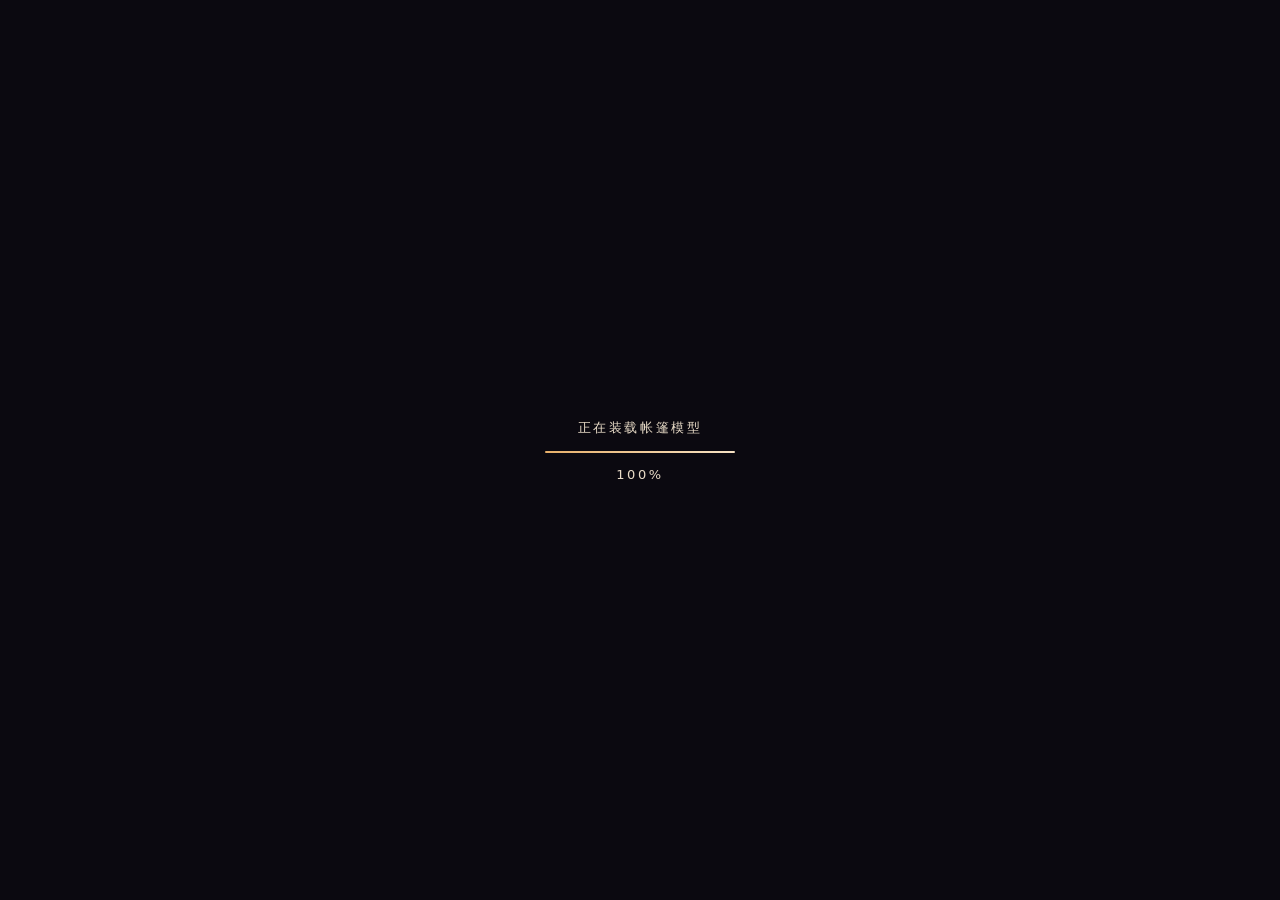
==== index.html @ 9e8d1d5c "Publish Midnight Circus v50 static website" ====
<!doctype html>
<html lang="zh-CN">
<head>
<meta charset="utf-8">
<meta name="viewport" content="width=device-width, initial-scale=1, viewport-fit=cover">
<title>午夜马戏 · 帐篷 3D</title>
<link rel="stylesheet" href="./focus.css?v=48">
<style>
  :root{ color-scheme: dark; }
  html,body{ width:100%; height:100%; height:100dvh; margin:0; background:#0b0910; overflow:hidden;
    font-family: "Microsoft YaHei", system-ui, -apple-system, sans-serif; }
  .ambient-art{ position:fixed; inset:-3%; z-index:0; pointer-events:none;
    background:url('./media/ambient_ring.webp') center / 100% 100% no-repeat;
    opacity:.92; filter:brightness(1.16) saturate(1.12);
    animation:ambient-breathe 3.8s ease-in-out infinite alternate; }
  .ambient-art::after{ content:""; position:absolute; inset:0;
    background:url('./media/ambient_ring.webp') center / 100% 100% no-repeat;
    filter:brightness(2.3) saturate(1.35);
    -webkit-mask-image:radial-gradient(ellipse 12% 16% at 17% 70%, #000, transparent),
      radial-gradient(ellipse 13% 18% at 83% 36%, #000, transparent),
      radial-gradient(ellipse 10% 14% at 78% 78%, #000, transparent);
    mask-image:radial-gradient(ellipse 12% 16% at 17% 70%, #000, transparent),
      radial-gradient(ellipse 13% 18% at 83% 36%, #000, transparent),
      radial-gradient(ellipse 10% 14% at 78% 78%, #000, transparent);
    animation:ambient-glints 3.2s ease-in-out infinite; }
  @keyframes ambient-breathe{ from{transform:scale(1) rotate(-.5deg);opacity:.62;filter:brightness(.82) saturate(1.04)}
    to{transform:scale(1.045) rotate(.5deg);opacity:1;filter:brightness(1.55) saturate(1.25)} }
  @keyframes ambient-glints{ 0%,100%{opacity:.04} 18%{opacity:.90} 38%{opacity:.10} 67%{opacity:1} 85%{opacity:.08} }
  #stage{ position:fixed; inset:0; z-index:1; overflow:hidden; }
  #stage canvas{ display:block; width:100% !important; height:100% !important; touch-action:none; }
  .vignette{ position:fixed; inset:0; pointer-events:none; z-index:2;
    background: radial-gradient(ellipse at 50% 42%, rgba(255,196,128,.10), transparent 45%),
                radial-gradient(ellipse at 50% 50%, transparent 55%, rgba(0,0,0,.72) 100%); }
  .topbar{ position:fixed; top:0; left:0; right:0; z-index:5; display:flex; justify-content:space-between;
    padding:18px 22px; pointer-events:none; color:#f4e7d4; font-size:13px; letter-spacing:.14em; }
  .topbar .name{ opacity:.85; }
  .topbar .hint{ opacity:.5; }
  .loading{ position:fixed; inset:0; z-index:10; display:flex; flex-direction:column; align-items:center;
    justify-content:center; gap:14px; background:#0b0910; color:#e9dcc8;
    transition:opacity .5s ease; font-size:13px; letter-spacing:.2em; }
  .loading.done{ opacity:0; pointer-events:none; }
  .bar{ width:190px; height:2px; background:#2a2230; overflow:hidden; border-radius:2px; }
  .bar i{ display:block; height:100%; width:0%; background:linear-gradient(90deg,#e8b06a,#f6e2c4);
    transition:width .2s ease; }
  .err{ position:fixed; inset:0; z-index:11; display:none; align-items:center; justify-content:center;
    background:#0b0910; color:#f0c9a0; font-size:14px; text-align:center; padding:30px; }
  .tip{ position:fixed; left:50%; bottom:26px; transform:translateX(-50%); z-index:5;
    color:#d9c9b4; font-size:12px; letter-spacing:.24em; opacity:.55; pointer-events:none;
    transition:opacity .6s ease; }
  .tip.hide{ opacity:0; }
  .panel-layer{ position:fixed; inset:0; z-index:6; pointer-events:none; }
  .panel-layer svg{ position:absolute; inset:0; width:100%; height:100%; }
  .panel-layer .card{ position:absolute; pointer-events:auto; width:210px; padding:12px 14px;
    background:rgba(16,11,18,.92); border:1px solid rgba(232,176,106,.55); border-radius:8px;
    color:#f2e3cf; box-shadow:0 8px 30px rgba(0,0,0,.55); backdrop-filter:blur(6px);
    opacity:0; transform:translateY(6px); transition:opacity .35s ease, transform .35s ease; }
  .panel-layer .card.on{ opacity:1; transform:translateY(0); }
  .panel-layer .card h4{ margin:0 0 6px; font-size:13px; letter-spacing:.08em; color:#e8b06a; }
  .panel-layer .card p{ margin:0; font-size:12px; line-height:1.6; color:#c8bba8; }
  .panel-layer .card .x{ position:absolute; top:6px; right:8px; cursor:pointer; opacity:.5; font-size:12px; }
  .panel-layer .card .x:hover{ opacity:1; }

  @media (max-width:700px) {
    .ambient-art{ inset:-2%; background-size:cover; }
    .ambient-art::after{ background-size:cover; }
    .vignette{ background:radial-gradient(ellipse at 50% 48%, transparent 40%, rgba(0,0,0,.68) 100%); }
    .topbar{ padding:calc(12px + env(safe-area-inset-top)) calc(14px + env(safe-area-inset-right)) 0 calc(14px + env(safe-area-inset-left)); font-size:11px; }
    .topbar .hint{ letter-spacing:.08em; }
    .tip{ bottom:calc(16px + env(safe-area-inset-bottom)); width:max-content; max-width:90vw; text-align:center; font-size:11px; letter-spacing:.12em; }
    .panel-layer svg{ display:none; }
    .panel-layer #cards{ position:absolute; left:calc(12px + env(safe-area-inset-left)); right:calc(12px + env(safe-area-inset-right)); bottom:calc(12px + env(safe-area-inset-bottom));
      max-height:min(46dvh, 360px); overflow:auto; display:flex; flex-direction:column; gap:8px; scrollbar-width:thin; }
    .panel-layer .card{ position:relative; left:auto !important; top:auto !important; box-sizing:border-box; width:100%; padding:12px 36px 12px 14px;
      background:rgba(13,9,18,.96); border-radius:12px; flex:none; }
    .panel-layer .card h4{ font-size:13px; }
    .panel-layer .card p{ font-size:11px; line-height:1.45; }
    .panel-layer .card .x{ top:10px; right:12px; font-size:17px; opacity:.85; }
  }
  @media (prefers-reduced-motion:reduce) {
    .ambient-art{ animation:none; }
    .ambient-art::after{ animation:none; opacity:.2; }
    .panel-layer .card{ transition:none; }
  }

</style>
<script type="importmap">
{ "imports": { "three": "./vendor/three.module.js", "three/addons/": "./vendor/addons/" } }
</script>
</head>
<body>
  <div class="ambient-art" aria-hidden="true"></div>
  <div id="stage"></div>
  <div class="vignette"></div>
  <div class="topbar"><span class="name">午夜马戏 · 帐篷</span><span class="hint">自动旋转</span></div>
  <div class="loading" id="loading">
    <span>正在装载帐篷模型</span>
    <div class="bar"><i id="bar"></i></div>
    <span id="pct">0%</span>
  </div>
  <div class="err" id="err">模型加载失败。<br>请确认通过本地服务器打开本页，而不是双击 index.html。</div>
  <div class="tip" id="tip">拖动旋转 · 松手继续自转 · 点洞口</div>
  <div class="panel-layer" id="panelLayer"><svg id="lines"></svg><div id="cards"></div></div>
  <script type="module" src="./viewer.js?v=50"></script>
</body>
</html>
---- focus.css ----
.portal-focus { position: fixed; inset: 0; z-index: 7; visibility: hidden; pointer-events: none; }
.portal-focus.active { visibility: visible; }
.focus-back { position: absolute; top: calc(20px + env(safe-area-inset-top)); left: calc(20px + env(safe-area-inset-left)); width: 44px; height: 44px; padding: 0; border: 1px solid #e8d5b854; border-radius: 50%; background: #100d14a6; color: #f4e7d4; cursor: pointer; pointer-events: auto; font: 26px/1 system-ui; }
.focus-back:hover { background: #31242de6; border-color: #e8d5b8; }
.focus-back:focus-visible { outline: 2px solid #f4e7d4; outline-offset: 4px; }
.focus-copy { position: absolute; bottom: max(8%, calc(30px + env(safe-area-inset-bottom))); left: 24px; right: 24px; margin: auto; max-width: 680px; color: #f4e7d4; text-align: center; opacity: 0; transform: translateY(14px); transition: opacity 800ms ease, transform 800ms ease; text-shadow: 0 2px 12px #000, 0 2px 24px #000; }
.portal-focus.ready .focus-copy { opacity: 1; transform: translateY(0); }
.focus-copy h1 { margin: 0 0 14px; font-size: 28px; font-weight: 500; line-height: 1.5; letter-spacing: 0; overflow-wrap: anywhere; }
.focus-copy p { margin: 0; font-size: 15px; line-height: 1.9; letter-spacing: 0; overflow-wrap: anywhere; }
body.portal-focused .topbar, body.portal-focused .tip { opacity: 0; }
@media (max-width: 700px) {
  .focus-copy { bottom: max(10%, calc(24px + env(safe-area-inset-bottom))); left: 22px; right: 22px; }
  .focus-copy h1 { font-size: 23px; }
  .focus-copy p { font-size: 13px; }
}
@media (prefers-reduced-motion: reduce) { .focus-copy { transition: none; transform: none; } }
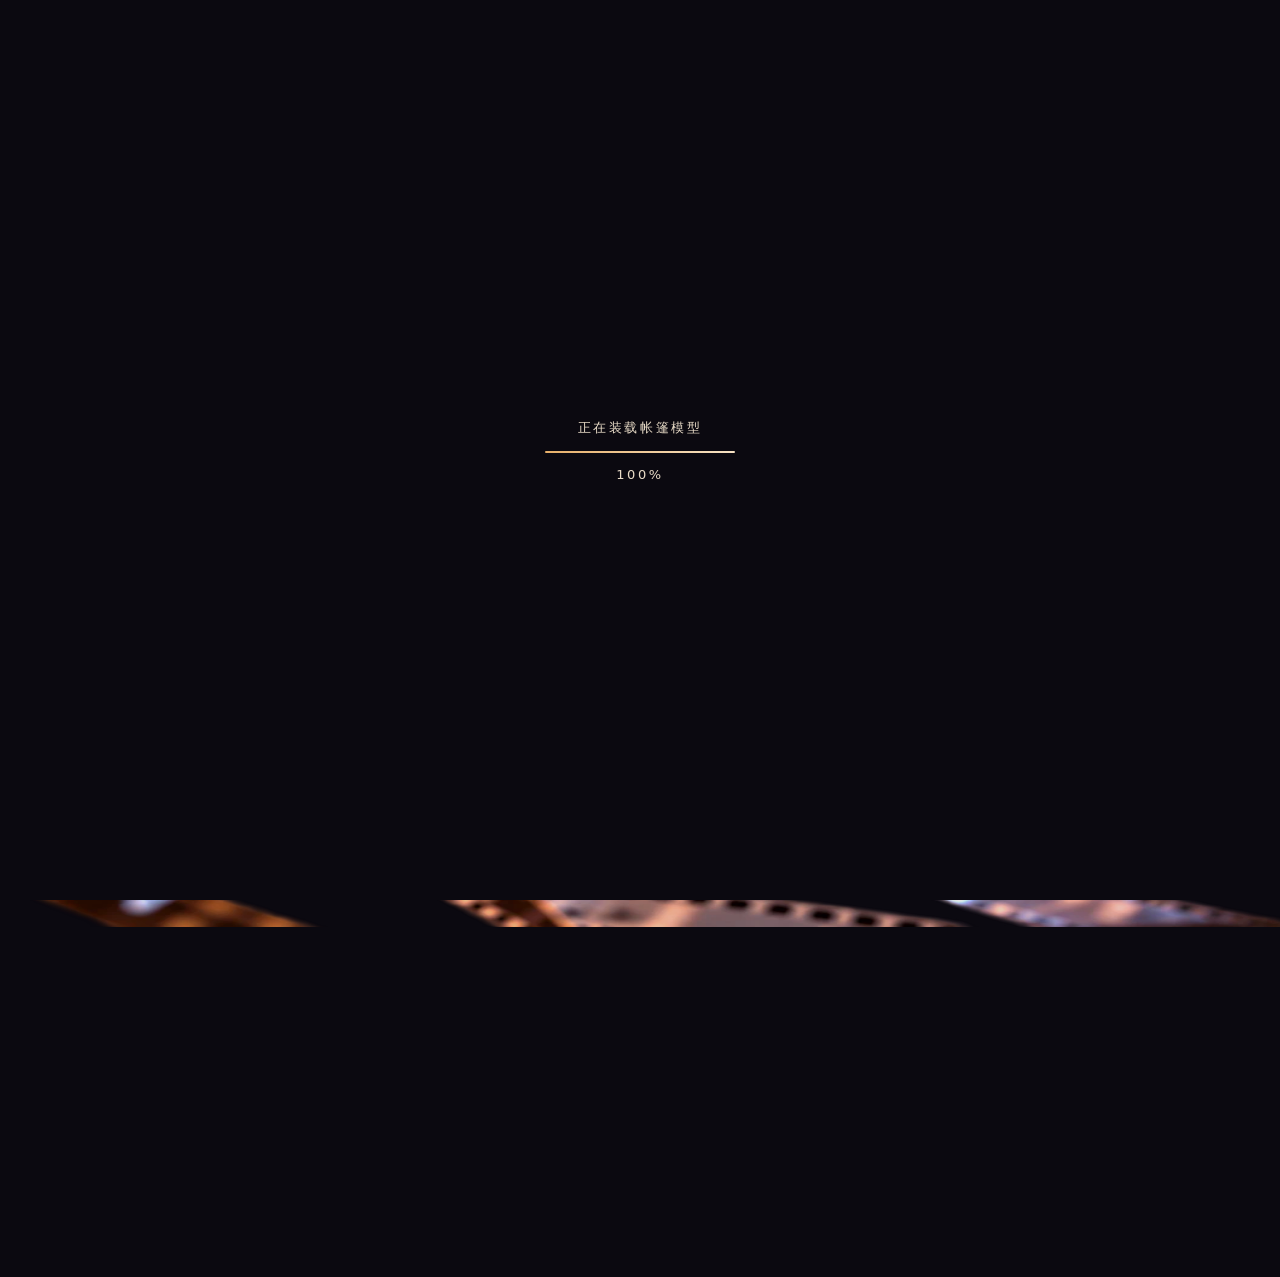
==== commit 01fd89df: "Add opening monologue with selected Xiaowei font (v53)" ====
--- a/index.html
+++ b/index.html
@@ -5,6 +5,8 @@
 <meta name="viewport" content="width=device-width, initial-scale=1, viewport-fit=cover">
 <title>午夜马戏 · 帐篷 3D</title>
 <link rel="stylesheet" href="./focus.css?v=48">
+<link rel="stylesheet" href="./opening-fonts.css?v=53">
+<link rel="stylesheet" href="./opening.css?v=53">
 <style>
   :root{ color-scheme: dark; }
   html,body{ width:100%; height:100%; height:100dvh; margin:0; background:#0b0910; overflow:hidden;
@@ -91,6 +93,18 @@
   <div class="ambient-art" aria-hidden="true"></div>
   <div id="stage"></div>
   <div class="vignette"></div>
+  <main class="opening" aria-label="开场独白">
+    <div class="opening-inner">
+      <p class="opening-greeting">哎呀，这位观众，<br class="opening-mobile-break">你的表情怎么如此僵硬？</p>
+      <p class="opening-question">是生活这场戏太无聊，<br class="opening-mobile-break">还是你还没学会怎么取悦我？</p>
+      <div class="opening-invitation">
+        <p>围观群众已就位，还请这位贵客检票入场。<br>请将理智寄存在门口。</p>
+        <p>下单吧，客人。<br class="opening-mobile-break">欢愉是基酒，爱意是装饰，<br>至于结局……敬请期待。</p>
+      </div>
+      <p class="opening-curtain">闹剧主角登场，演出开始！</p>
+      <p class="opening-aside">“乖孩子，听话的人才有糖吃……<br class="opening-mobile-break">虽然我的糖里可能有点砒霜。”</p>
+    </div>
+  </main>
   <div class="topbar"><span class="name">午夜马戏 · 帐篷</span><span class="hint">自动旋转</span></div>
   <div class="loading" id="loading">
     <span>正在装载帐篷模型</span>
@@ -100,6 +114,6 @@
   <div class="err" id="err">模型加载失败。<br>请确认通过本地服务器打开本页，而不是双击 index.html。</div>
   <div class="tip" id="tip">拖动旋转 · 松手继续自转 · 点洞口</div>
   <div class="panel-layer" id="panelLayer"><svg id="lines"></svg><div id="cards"></div></div>
-  <script type="module" src="./viewer.js?v=50"></script>
+  <script type="module" src="./viewer.js?v=53"></script>
 </body>
 </html>
--- a/opening-fonts.css
+++ b/opening-fonts.css
@@ -0,0 +1,8 @@
+@font-face {
+  font-family: "Circus Xiaowei";
+  src: url('./opening-xiaowei.woff2') format('woff2');
+  font-weight: 400;
+  font-style: normal;
+  font-display: swap;
+}
+:root { --opening-font: "Circus Xiaowei", "Noto Serif SC", "SimSun", serif; }
--- a/opening.css
+++ b/opening.css
@@ -0,0 +1,68 @@
+html:has(.opening) {
+  height: auto;
+  min-height: 100%;
+  overflow-x: hidden;
+  overflow-y: auto;
+  scrollbar-width: thin;
+  scrollbar-color: #735b52 #0b0910;
+}
+body:has(.opening) {
+  height: auto;
+  min-height: 100dvh;
+  overflow: visible;
+}
+body:has(.opening) #stage {
+  position: absolute;
+  inset: 0 0 auto;
+  height: 100dvh;
+}
+.opening {
+  position: relative;
+  z-index: 3;
+  box-sizing: border-box;
+  padding: calc(var(--overview-bottom, 91dvh) + 28px) 24px max(48px, env(safe-area-inset-bottom));
+  color: #e3d2c3;
+  text-align: center;
+  pointer-events: none;
+  opacity: 0;
+  transition: opacity 650ms ease;
+}
+body:has(.loading.done) .opening { opacity: 1; }
+.opening-inner {
+  max-width: 640px;
+  margin: 0 auto;
+  padding: 16px 12px 0;
+  background: radial-gradient(ellipse at center, #0b0910e0, #0b091000 72%);
+  text-shadow: 0 2px 8px #000, 0 0 18px #000;
+  font-family: var(--opening-font);
+  letter-spacing: 0;
+  overflow-wrap: anywhere;
+  pointer-events: auto;
+  touch-action: pan-y;
+}
+.opening p { margin: 0; }
+.opening-greeting { color: #f6e8d6; font-size: 24px; line-height: 1.9; }
+.opening-question { margin-top: 10px !important; color: #c9b8ad; font-size: 16px; line-height: 2; }
+.opening-invitation { margin-top: 26px; font-size: 15px; line-height: 2.1; }
+.opening-invitation p + p { margin-top: 15px; }
+.opening-curtain { margin-top: 27px !important; color: #edc38f; font-size: 22px; line-height: 1.8; }
+.opening-aside { margin-top: 19px !important; color: #b8a7a3; font-size: 13px; line-height: 2; }
+.opening-mobile-break { display: none; }
+body:has(.opening) .tip { display: none; }
+body.portal-focused .opening { opacity: 0; visibility: hidden; }
+html:has(body.portal-focused) { overflow: hidden; }
+body.portal-focused #stage { position: fixed; }
+@media (max-width: 700px) {
+  .opening { padding: calc(var(--overview-bottom, 50dvh) + 18px) 22px max(30px, env(safe-area-inset-bottom)); }
+  .opening-inner { padding: 8px 0 0; }
+  .opening-mobile-break { display: initial; }
+  .opening-greeting { font-size: 21px; line-height: 1.85; }
+  .opening-question { margin-top: 8px !important; font-size: 14px; line-height: 2; }
+  .opening-invitation { margin-top: 22px; font-size: 13px; line-height: 2; }
+  .opening-invitation p + p { margin-top: 12px; }
+  .opening-curtain { margin-top: 22px !important; font-size: 19px; }
+  .opening-aside { margin-top: 16px !important; font-size: 12px; }
+}
+@media (prefers-reduced-motion: reduce) {
+  .opening { transition: none; }
+}
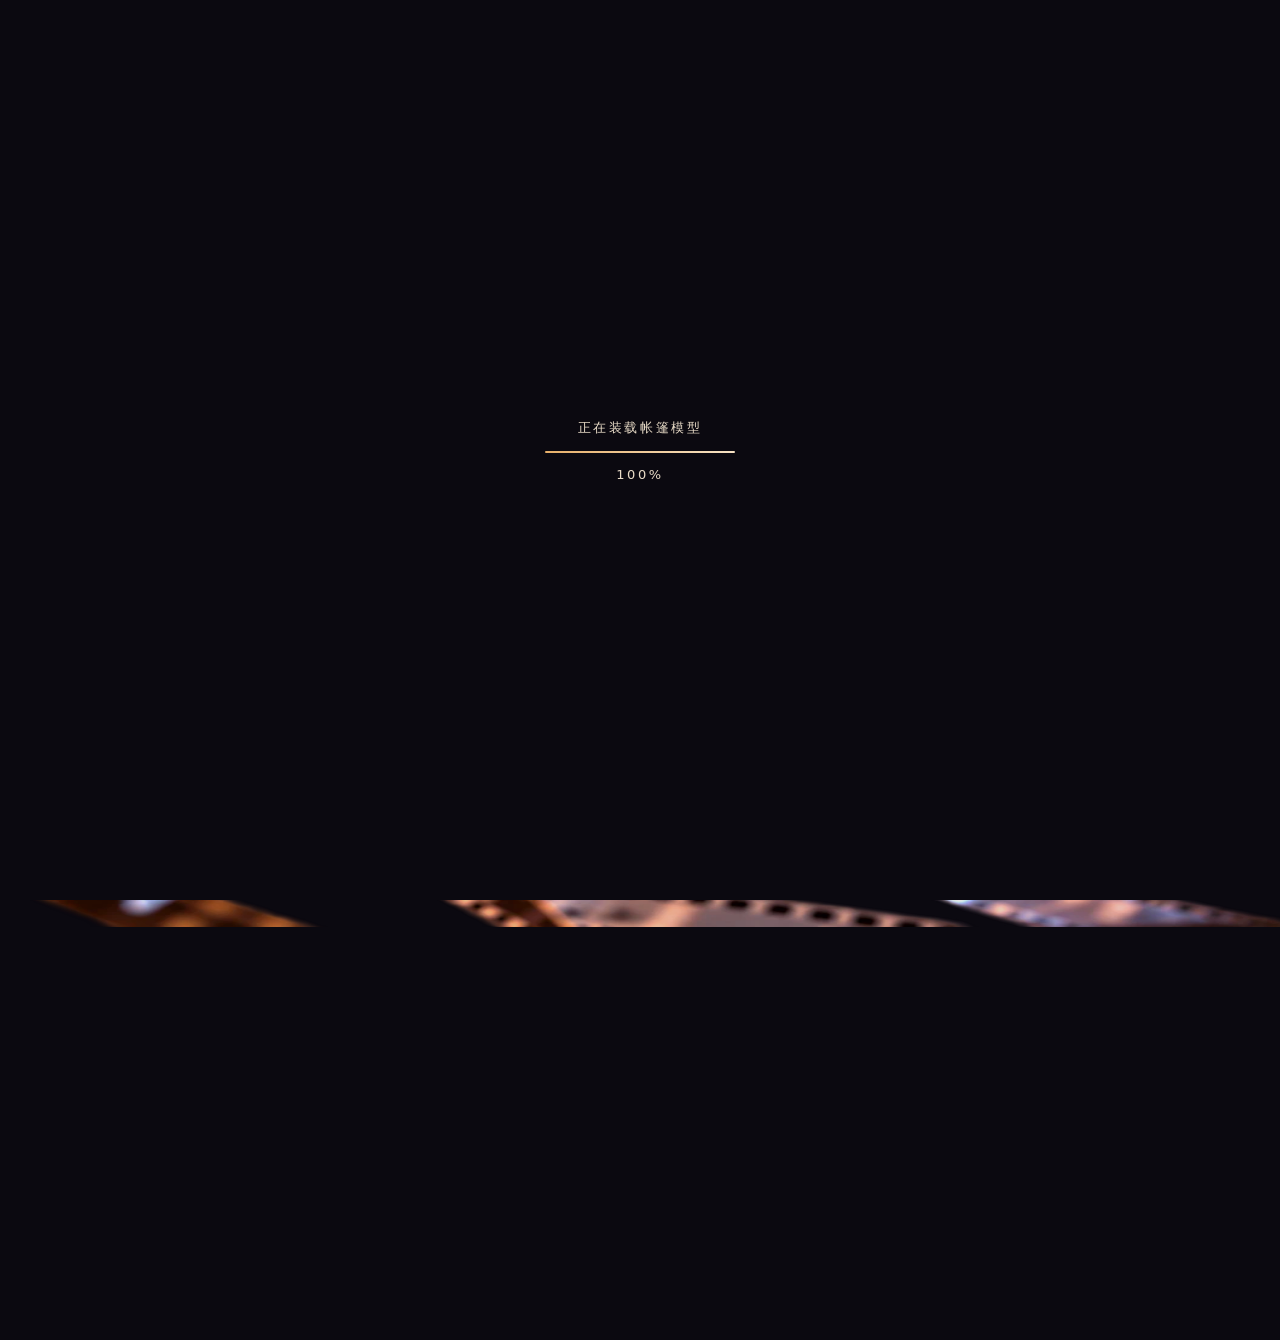
==== commit 484c6402: "Publish six floating portal sections and profile galleries (v56)" ====
--- a/index.html
+++ b/index.html
@@ -4,9 +4,9 @@
 <meta charset="utf-8">
 <meta name="viewport" content="width=device-width, initial-scale=1, viewport-fit=cover">
 <title>午夜马戏 · 帐篷 3D</title>
-<link rel="stylesheet" href="./focus.css?v=48">
-<link rel="stylesheet" href="./opening-fonts.css?v=53">
-<link rel="stylesheet" href="./opening.css?v=53">
+<link rel="stylesheet" href="./focus.css?v=56">
+<link rel="stylesheet" href="./opening-fonts.css?v=54">
+<link rel="stylesheet" href="./opening.css?v=54">
 <style>
   :root{ color-scheme: dark; }
   html,body{ width:100%; height:100%; height:100dvh; margin:0; background:#0b0910; overflow:hidden;
@@ -94,6 +94,14 @@
   <div id="stage"></div>
   <div class="vignette"></div>
   <main class="opening" aria-label="开场独白">
+    <nav class="chapter-menu section-links" aria-label="六个板块">
+      <a href="#chief" data-section-index="0">首席</a>
+      <a href="#program" data-section-index="1">今日剧目</a>
+      <a href="#rules" data-section-index="2">戒律</a>
+      <a href="#whispers" data-section-index="3">呓语</a>
+      <a href="#reviews" data-section-index="4">尖叫分贝</a>
+      <a href="#cards" data-section-index="5">彩头</a>
+    </nav>
     <div class="opening-inner">
       <p class="opening-greeting">哎呀，这位观众，<br class="opening-mobile-break">你的表情怎么如此僵硬？</p>
       <p class="opening-question">是生活这场戏太无聊，<br class="opening-mobile-break">还是你还没学会怎么取悦我？</p>
@@ -114,6 +122,7 @@
   <div class="err" id="err">模型加载失败。<br>请确认通过本地服务器打开本页，而不是双击 index.html。</div>
   <div class="tip" id="tip">拖动旋转 · 松手继续自转 · 点洞口</div>
   <div class="panel-layer" id="panelLayer"><svg id="lines"></svg><div id="cards"></div></div>
-  <script type="module" src="./viewer.js?v=53"></script>
+  <script src="./vendor/lucide.min.js?v=54"></script>
+  <script type="module" src="./viewer.js?v=56"></script>
 </body>
 </html>
--- a/focus.css
+++ b/focus.css
@@ -1,16 +1,126 @@
 .portal-focus { position: fixed; inset: 0; z-index: 7; visibility: hidden; pointer-events: none; }
 .portal-focus.active { visibility: visible; }
-.focus-back { position: absolute; top: calc(20px + env(safe-area-inset-top)); left: calc(20px + env(safe-area-inset-left)); width: 44px; height: 44px; padding: 0; border: 1px solid #e8d5b854; border-radius: 50%; background: #100d14a6; color: #f4e7d4; cursor: pointer; pointer-events: auto; font: 26px/1 system-ui; }
-.focus-back:hover { background: #31242de6; border-color: #e8d5b8; }
-.focus-back:focus-visible { outline: 2px solid #f4e7d4; outline-offset: 4px; }
-.focus-copy { position: absolute; bottom: max(8%, calc(30px + env(safe-area-inset-bottom))); left: 24px; right: 24px; margin: auto; max-width: 680px; color: #f4e7d4; text-align: center; opacity: 0; transform: translateY(14px); transition: opacity 800ms ease, transform 800ms ease; text-shadow: 0 2px 12px #000, 0 2px 24px #000; }
-.portal-focus.ready .focus-copy { opacity: 1; transform: translateY(0); }
-.focus-copy h1 { margin: 0 0 14px; font-size: 28px; font-weight: 500; line-height: 1.5; letter-spacing: 0; overflow-wrap: anywhere; }
-.focus-copy p { margin: 0; font-size: 15px; line-height: 1.9; letter-spacing: 0; overflow-wrap: anywhere; }
+.focus-back, .gallery-pages > button, .image-toolbar button, .image-download {
+  display: inline-flex; align-items: center; justify-content: center; flex: none;
+  width: 44px; height: 44px; padding: 0; color: #f4e7d4; cursor: pointer;
+  border: 1px solid #e8d5b83d; border-radius: 4px; background: #100d14b8;
+}
+.focus-back { position: absolute; top: calc(16px + env(safe-area-inset-top)); left: calc(16px + env(safe-area-inset-left)); pointer-events: auto; }
+.focus-back:hover, .image-toolbar button:hover, .image-download:hover { background: #31242de6; border-color: #e8d5b8; }
+.portal-focus :focus-visible, .chapter-menu a:focus-visible, .image-viewer :focus-visible { outline: 2px solid #edc38f; outline-offset: 2px; }
+.focus-copy {
+  position: absolute; left: var(--reader-left, 25%); top: var(--reader-top, 20%);
+  width: var(--reader-width, 50%); height: var(--reader-height, 60%);
+  display: flex; flex-direction: column; box-sizing: border-box;
+  color: rgb(244 231 212 / 82%); font-family: var(--opening-font); letter-spacing: 0;
+  text-shadow: 0 1px 4px #000b;
+  background: none; border: 0; box-shadow: none;
+  opacity: 0; transition: opacity 600ms ease; pointer-events: none;
+}
+.portal-focus.ready .focus-copy { opacity: 1; pointer-events: auto; }
+.chapter-heading { flex: none; text-align: center; padding-bottom: 8px; }
+.focus-copy h1 { margin: 10px 0 0; font-size: 30px; font-weight: 400; line-height: 1.5; overflow-wrap: anywhere; color: rgb(244 231 212 / 90%); }
+.chapter-body {
+  flex: 1; min-height: 0; overflow-y: auto; overscroll-behavior: contain;
+  scrollbar-width: none; font-size: 18px; line-height: 2.1; overflow-wrap: anywhere; touch-action: pan-y;
+  -webkit-mask-image: linear-gradient(to bottom, transparent, #000 16%, #000 82%, transparent);
+  mask-image: linear-gradient(to bottom, transparent, #000 16%, #000 82%, transparent);
+}
+.chapter-body::-webkit-scrollbar { display: none; }
+.chapter-content { display: flex; flex-direction: column; justify-content: center; min-height: 100%; box-sizing: border-box; padding: 52px 12px 64px; }
+.chapter-content > * { flex: none; }
+.chapter-content > p { margin: 0 0 16px; }
+.chapter-content > :last-child { margin-bottom: 0; }
+.chapter-content h2 { margin: 0 0 8px; font-size: 20px; font-weight: 400; color: rgb(237 195 143 / 82%); line-height: 1.8; }
+.chapter-content .content-group + .content-group { margin-top: 28px; }
+.content-group p { margin: 0 0 12px; }
+.profile-content { text-align: center; }
+.chapter-content.short-content { font-size: 26px; line-height: 1.95; }
+.short-content h2 { font-size: 24px; }
+.profile-tags { display: flex; justify-content: center; flex-wrap: wrap; gap: 8px 18px; margin: 0 0 24px; padding: 0; color: rgb(237 195 143 / 82%); list-style: none; }
+.chapter-rules { margin: 24px 0 0; padding-left: 26px; }
+.chapter-rules li { padding-left: 4px; margin-bottom: 32px; }
+.chapter-rules li::marker { color: rgb(237 195 143 / 82%); font-family: serif; }
+.chapter-rules .rule-voice { margin: 0; }
+.chapter-quote { margin: 0 0 28px; }
+.whisper-article { margin-top: 24px; }
+.whisper-article summary { display: flex; align-items: flex-start; justify-content: space-between; gap: 12px; list-style: none; cursor: pointer; color: rgb(237 195 143 / 82%); }
+.whisper-article summary::-webkit-details-marker { display: none; }
+.whisper-article summary svg { flex: none; margin-top: 8px; transition: transform 200ms ease; }
+.whisper-article[open] summary svg { transform: rotate(180deg); }
+.whisper-text { margin-top: 16px; }
+.whisper-text p { margin: 0 0 24px; }
+.section-links { display: grid; grid-template-columns: repeat(6, minmax(0, 1fr)); gap: 6px; align-items: start; }
+.section-links a { display: block; padding: 8px 0; color: #c1b3aa; text-align: center; font-size: 14px; line-height: 1.6; text-decoration: none; overflow-wrap: anywhere; }
+.section-links a:hover, .section-links a[aria-current] { color: #f3d2a4; }
+.focus-copy .section-links { display: flex; justify-content: center; gap: 24px; }
+.focus-copy .section-links a { color: rgb(244 231 212 / 65%); white-space: nowrap; }
+.focus-copy .section-links a:hover, .focus-copy .section-links a[aria-current] { color: rgb(237 195 143 / 90%); }
+.chapter-menu { max-width: 680px; margin: 0 auto 24px; pointer-events: auto; font-family: var(--opening-font); }
+.chapter-gallery { display: grid; grid-template-columns: repeat(3, minmax(0, 1fr)); gap: 14px; }
+.gallery-image { display: block; width: 100%; min-width: 0; padding: 0; border: 0; background: transparent; cursor: zoom-in; }
+.gallery-image[hidden] { display: none; }
+.gallery-image img { display: block; width: 100%; height: 230px; object-fit: contain; background: transparent; }
+.gallery-image:hover img { outline: 1px solid #d3ae75; outline-offset: 3px; }
+.single-image { grid-template-columns: minmax(0, 1fr); }
+.single-image img { height: 300px; }
+.gallery-pages { display: flex; align-items: center; justify-content: center; gap: 18px; margin-top: 14px; }
+.gallery-pages > button { border: 0; background: none; color: rgb(244 231 212 / 82%); }
+.gallery-pages > button:disabled { opacity: .2; cursor: default; }
+.gallery-dots { display: flex; gap: 0; }
+.gallery-dot { position: relative; width: 30px; height: 36px; border: 0; background: none; cursor: pointer; padding: 0; }
+.gallery-dot::after { content: ''; position: absolute; width: 5px; height: 5px; border-radius: 50%; left: 12px; top: 15px; background: #f4e7d44d; }
+.gallery-dot[aria-pressed=true]::after { background: #edc38fa6; }
+.chapter-body:has(.image-content) { -webkit-mask-image: none; mask-image: none; }
+.chapter-content.image-content { height: 100%; min-height: 0; padding: 16px 4px 8px; display: grid; grid-template-rows: minmax(0, 1fr) auto; gap: 2px; }
+.image-content .chapter-gallery { min-height: 0; }
+.image-content .gallery-image { position: relative; min-height: 0; height: 100%; }
+.image-content .gallery-image img { position: absolute; inset: 0; height: 100%; }
+.image-content .single-image { grid-row: 1 / -1; }
+.image-content .gallery-pages { margin: 0; }
+.image-viewer { position: fixed; inset: 0; width: 100%; height: 100dvh; max-width: none; max-height: none; margin: 0; padding: 0; border: 0; background: #08070cf7; color: #f4e7d4; }
+.image-viewer::backdrop { background: #000a; }
+.image-toolbar { display: flex; align-items: center; justify-content: center; gap: 10px; padding: calc(12px + env(safe-area-inset-top)) 12px 12px; }
+.image-toolbar button:disabled { opacity: .25; cursor: default; }
+.image-count { min-width: 44px; text-align: center; font: 13px/1.5 "Microsoft YaHei", sans-serif; }
+.image-stage { box-sizing: border-box; display: flex; align-items: center; justify-content: center; height: calc(100dvh - 82px - env(safe-area-inset-top)); overflow: auto; padding: 12px 20px calc(16px + env(safe-area-inset-bottom)); touch-action: pan-x pan-y; }
+.image-stage img { display: block; max-width: 100%; max-height: 100%; object-fit: contain; }
+.image-viewer.zoomed .image-stage { display: block; }
+.image-viewer.zoomed img { max-width: none; max-height: none; margin: 0 auto; }
 body.portal-focused .topbar, body.portal-focused .tip { opacity: 0; }
 @media (max-width: 700px) {
-  .focus-copy { bottom: max(10%, calc(24px + env(safe-area-inset-bottom))); left: 22px; right: 22px; }
-  .focus-copy h1 { font-size: 23px; }
-  .focus-copy p { font-size: 13px; }
+  .focus-copy h1 { font-size: 23px; margin-top: 5px; }
+  .focus-copy .section-links { display: grid; grid-template-columns: repeat(3, minmax(0, 1fr)); gap: 0 6px; }
+  .focus-copy .section-links a { font-size: 12px; padding: 3px 0; }
+  .chapter-heading { padding-bottom: 0; }
+  .chapter-body { font-size: 15px; line-height: 1.95; }
+  .chapter-content { padding: 34px 4px 40px; }
+  .chapter-content h2 { font-size: 17px; }
+  .chapter-content.short-content { font-size: 19px; padding-top: 28px; padding-bottom: 34px; }
+  .short-content h2 { font-size: 20px; }
+  .profile-tags { gap: 6px 12px; margin-bottom: 16px; }
+  .chapter-content > p { margin-bottom: 12px; }
+  .section-links { gap: 4px; }
+  .section-links a { font-size: 12px; }
+  .chapter-menu { margin-bottom: 18px; }
+  .chapter-gallery { gap: 8px; }
+  .gallery-image img { height: 130px; }
+  .single-image img { height: 190px; }
+  .gallery-pages { margin-top: 2px; gap: 8px; }
+  .image-toolbar { gap: 6px; }
+  .image-toolbar button, .image-download { width: 40px; height: 40px; }
+  .image-stage { padding-left: 12px; padding-right: 12px; }
 }
-@media (prefers-reduced-motion: reduce) { .focus-copy { transition: none; transform: none; } }
+@media (max-height: 500px) and (min-width: 701px) {
+  .focus-copy .section-links { gap: 12px; }
+  .focus-copy .section-links a { font-size: 12px; }
+  .focus-copy h1 { font-size: 23px; margin-top: 0; }
+  .chapter-heading { padding-bottom: 0; }
+  .chapter-body { font-size: 15px; line-height: 1.9; }
+  .chapter-content { padding-top: 30px; padding-bottom: 36px; }
+  .chapter-content.short-content { font-size: 21px; }
+  .short-content h2 { font-size: 21px; }
+  .gallery-image img { height: 140px; }
+  .single-image img { height: 180px; }
+}
+@media (prefers-reduced-motion: reduce) { .focus-copy, .whisper-article summary svg { transition: none; } }
--- a/opening-fonts.css
+++ b/opening-fonts.css
@@ -1,6 +1,6 @@
 @font-face {
   font-family: "Circus Xiaowei";
-  src: url('./opening-xiaowei.woff2') format('woff2');
+  src: url('./opening-xiaowei.woff2?v=54') format('woff2');
   font-weight: 400;
   font-style: normal;
   font-display: swap;
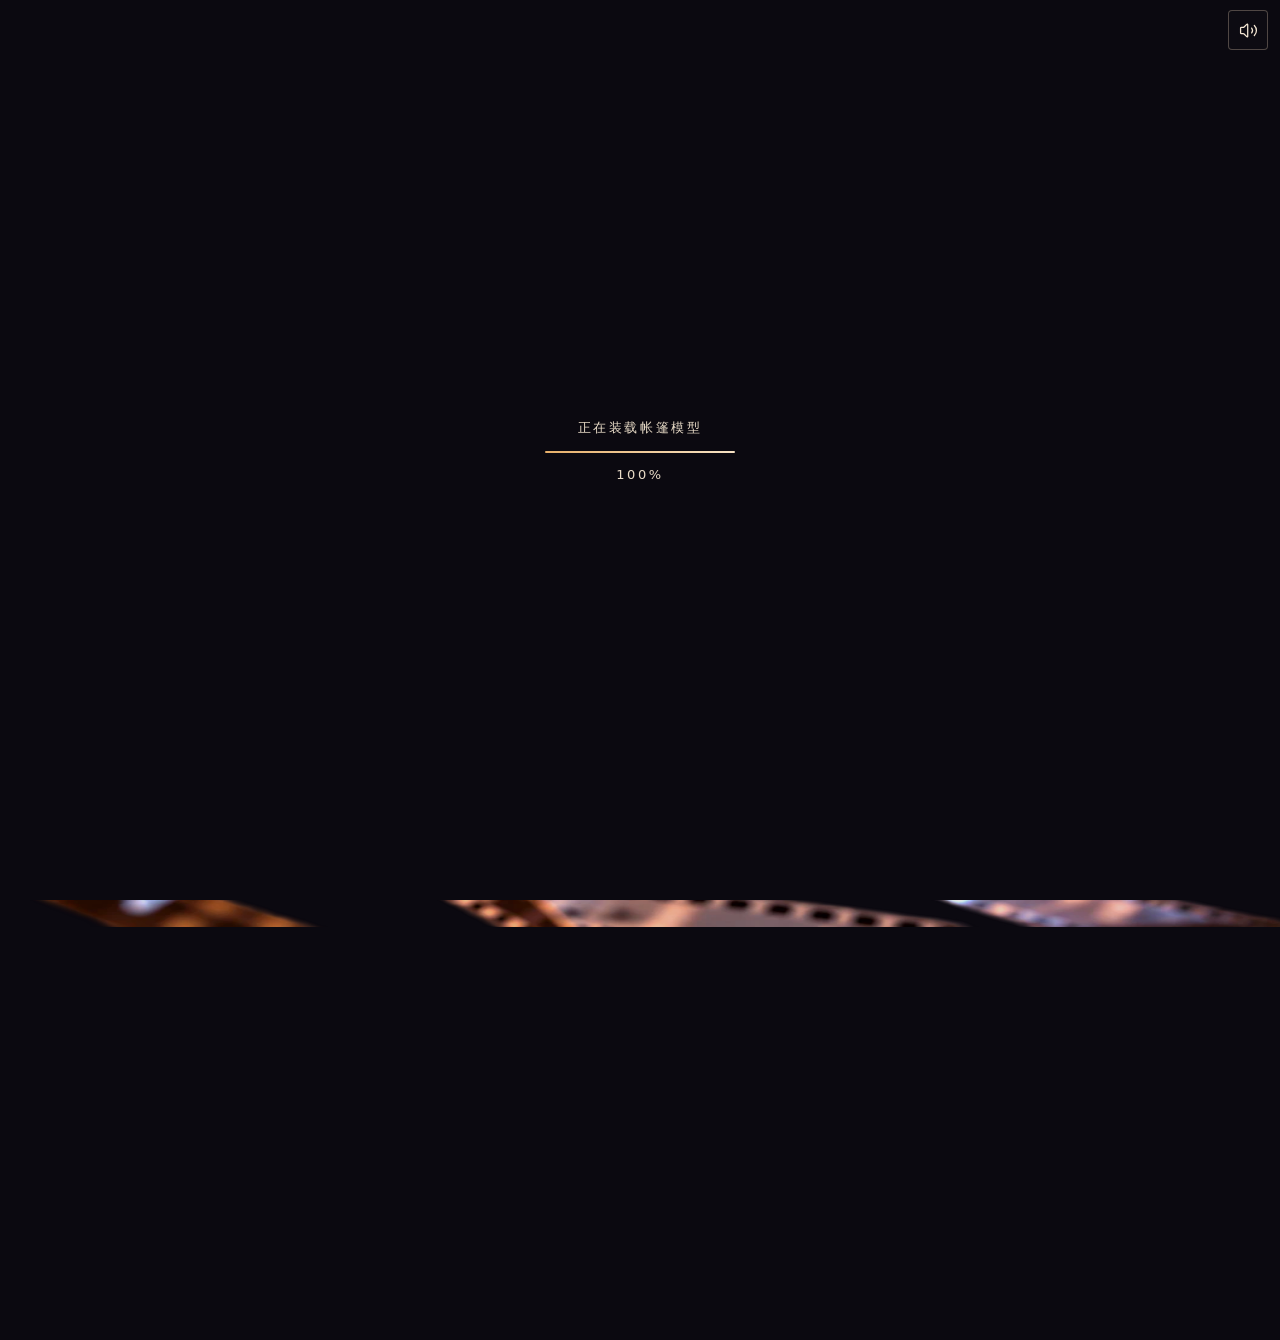
==== commit 0d2d6bc3: "Fix nested photo exit and add optional default-on soundtrack (v60)" ====
--- a/index.html
+++ b/index.html
@@ -4,9 +4,10 @@
 <meta charset="utf-8">
 <meta name="viewport" content="width=device-width, initial-scale=1, viewport-fit=cover">
 <title>午夜马戏 · 帐篷 3D</title>
-<link rel="stylesheet" href="./focus.css?v=56">
-<link rel="stylesheet" href="./opening-fonts.css?v=54">
+<link rel="stylesheet" href="./focus.css?v=60">
+<link rel="stylesheet" href="./opening-fonts.css?v=60">
 <link rel="stylesheet" href="./opening.css?v=54">
+<link rel="stylesheet" href="./section-page.css?v=60">
 <style>
   :root{ color-scheme: dark; }
   html,body{ width:100%; height:100%; height:100dvh; margin:0; background:#0b0910; overflow:hidden;
@@ -36,7 +37,12 @@
   .topbar{ position:fixed; top:0; left:0; right:0; z-index:5; display:flex; justify-content:space-between;
     padding:18px 22px; pointer-events:none; color:#f4e7d4; font-size:13px; letter-spacing:.14em; }
   .topbar .name{ opacity:.85; }
-  .topbar .hint{ opacity:.5; }
+  .topbar .hint{ opacity:.5; margin-right:46px; }
+  .music-toggle { position:fixed; z-index:12; top:calc(10px + env(safe-area-inset-top)); right:calc(12px + env(safe-area-inset-right));
+    width:40px; height:40px; display:grid; place-items:center; padding:0; border:1px solid #e8d5b84d;
+    border-radius:4px; background:#100d14bd; color:#f4e7d4; cursor:pointer; pointer-events:auto; }
+  .music-toggle:hover { background:#31242de6; border-color:#e8d5b8; }
+  .music-toggle:focus-visible { outline:2px solid #edc38f; outline-offset:2px; }
   .loading{ position:fixed; inset:0; z-index:10; display:flex; flex-direction:column; align-items:center;
     justify-content:center; gap:14px; background:#0b0910; color:#e9dcc8;
     transition:opacity .5s ease; font-size:13px; letter-spacing:.2em; }
@@ -98,9 +104,9 @@
       <a href="#chief" data-section-index="0">首席</a>
       <a href="#program" data-section-index="1">今日剧目</a>
       <a href="#rules" data-section-index="2">戒律</a>
-      <a href="#whispers" data-section-index="3">呓语</a>
-      <a href="#reviews" data-section-index="4">尖叫分贝</a>
-      <a href="#cards" data-section-index="5">彩头</a>
+      <a href="./whispers.html?v=60" data-section-index="3">呓语</a>
+      <a href="./reviews.html?v=60" data-section-index="4">分贝空间</a>
+      <a href="./cards.html?v=60" data-section-index="5">彩头</a>
     </nav>
     <div class="opening-inner">
       <p class="opening-greeting">哎呀，这位观众，<br class="opening-mobile-break">你的表情怎么如此僵硬？</p>
@@ -113,7 +119,10 @@
       <p class="opening-aside">“乖孩子，听话的人才有糖吃……<br class="opening-mobile-break">虽然我的糖里可能有点砒霜。”</p>
     </div>
   </main>
-  <div class="topbar"><span class="name">午夜马戏 · 帐篷</span><span class="hint">自动旋转</span></div>
+  <div class="topbar"><span class="name">午夜马戏 · 帐篷</span><span class="hint">左右滑动</span></div>
+  <button class="music-toggle" id="music-toggle" type="button" aria-pressed="true" aria-label="关闭背景音乐" title="关闭背景音乐"><i data-lucide="volume-2"></i></button>
+  <audio id="background-music" src="./media/audio/background.mp3?v=60" loop preload="none"></audio>
+  <div class="focus-swipe-hint">左右滑动退出</div>
   <div class="loading" id="loading">
     <span>正在装载帐篷模型</span>
     <div class="bar"><i id="bar"></i></div>
@@ -123,6 +132,6 @@
   <div class="tip" id="tip">拖动旋转 · 松手继续自转 · 点洞口</div>
   <div class="panel-layer" id="panelLayer"><svg id="lines"></svg><div id="cards"></div></div>
   <script src="./vendor/lucide.min.js?v=54"></script>
-  <script type="module" src="./viewer.js?v=56"></script>
+  <script type="module" src="./viewer.js?v=60"></script>
 </body>
 </html>
--- a/focus.css
+++ b/focus.css
@@ -17,9 +17,11 @@
   background: none; border: 0; box-shadow: none;
   opacity: 0; transition: opacity 600ms ease; pointer-events: none;
 }
-.portal-focus.ready .focus-copy { opacity: 1; pointer-events: auto; }
+.portal-focus.ready .focus-copy { opacity: 1; pointer-events: auto; touch-action: pan-y; }
 .chapter-heading { flex: none; text-align: center; padding-bottom: 8px; }
 .focus-copy h1 { margin: 10px 0 0; font-size: 30px; font-weight: 400; line-height: 1.5; overflow-wrap: anywhere; color: rgb(244 231 212 / 90%); }
+.chief-name { margin: 4px 0 0; font-size: 38px; line-height: 1.5; color: #edc38fed; }
+.chief-name[hidden], .section-description[hidden] { display: none; }
 .chapter-body {
   flex: 1; min-height: 0; overflow-y: auto; overscroll-behavior: contain;
   scrollbar-width: none; font-size: 18px; line-height: 2.1; overflow-wrap: anywhere; touch-action: pan-y;
@@ -88,8 +90,11 @@
 .image-viewer.zoomed .image-stage { display: block; }
 .image-viewer.zoomed img { max-width: none; max-height: none; margin: 0 auto; }
 body.portal-focused .topbar, body.portal-focused .tip { opacity: 0; }
+.focus-swipe-hint { display: none; position: fixed; bottom: calc(14px + env(safe-area-inset-bottom)); left: 50%; transform: translateX(-50%); z-index: 8; width: max-content; max-width: 90%; color: #f4e7d4a6; font: 12px/1.6 var(--opening-font); pointer-events: none; text-shadow: 0 1px 4px #000; }
+body.portal-focused .focus-swipe-hint { display: block; }
 @media (max-width: 700px) {
   .focus-copy h1 { font-size: 23px; margin-top: 5px; }
+  .chief-name { font-size: 29px; margin-top: 0; }
   .focus-copy .section-links { display: grid; grid-template-columns: repeat(3, minmax(0, 1fr)); gap: 0 6px; }
   .focus-copy .section-links a { font-size: 12px; padding: 3px 0; }
   .chapter-heading { padding-bottom: 0; }
@@ -107,14 +112,16 @@
   .gallery-image img { height: 130px; }
   .single-image img { height: 190px; }
   .gallery-pages { margin-top: 2px; gap: 8px; }
-  .image-toolbar { gap: 6px; }
-  .image-toolbar button, .image-download { width: 40px; height: 40px; }
+  .image-toolbar { gap: 4px; padding-left: 8px; padding-right: 8px; }
+  .image-toolbar button, .image-download { width: 36px; height: 40px; }
+  .image-toolbar .image-count { min-width: 32px; }
   .image-stage { padding-left: 12px; padding-right: 12px; }
 }
 @media (max-height: 500px) and (min-width: 701px) {
   .focus-copy .section-links { gap: 12px; }
   .focus-copy .section-links a { font-size: 12px; }
   .focus-copy h1 { font-size: 23px; margin-top: 0; }
+  .chief-name { font-size: 29px; }
   .chapter-heading { padding-bottom: 0; }
   .chapter-body { font-size: 15px; line-height: 1.9; }
   .chapter-content { padding-top: 30px; padding-bottom: 36px; }
--- a/opening-fonts.css
+++ b/opening-fonts.css
@@ -1,6 +1,6 @@
 @font-face {
   font-family: "Circus Xiaowei";
-  src: url('./opening-xiaowei.woff2?v=54') format('woff2');
+  src: url('./opening-xiaowei.woff2?v=60') format('woff2');
   font-weight: 400;
   font-style: normal;
   font-display: swap;
--- a/section-page.css
+++ b/section-page.css
@@ -0,0 +1,34 @@
+:root { color-scheme: dark; }
+html { min-height: 100%; background: #0b0910; }
+body.section-page { margin: 0; min-height: 100dvh; color: #f4e7d4; font-family: var(--opening-font); letter-spacing: 0; }
+.section-page::before { content: ''; position: fixed; inset: 0; z-index: -1; background: url('./media/ambient_ring.webp') center / cover no-repeat; opacity: .14; }
+.image-page-overlay { position: fixed; inset: 0; box-sizing: border-box; width: 100%; height: 100dvh; max-width: none; max-height: none; margin: 0; padding: 0; border: 0; background: #0b0910; color: #f4e7d4; overflow-x: hidden; overflow-y: auto; overscroll-behavior: contain; touch-action: pan-y; isolation: isolate; font-family: var(--opening-font); }
+.image-page-overlay::backdrop { background: #0b0910; }
+html:has(body.photo-page-open) { overflow: hidden; }
+.section-page .portal-focus { position: relative; inset: auto; visibility: visible; pointer-events: auto; }
+.section-page .focus-back { position: fixed; z-index: 2; }
+.section-page .focus-copy { position: relative; inset: auto; width: min(100% - 64px, 900px); height: auto; margin: 0 auto; padding: 38px 0 48px; opacity: 1; pointer-events: auto; color: #f4e7d4e6; }
+.section-page .chapter-heading { padding: 0 0 26px; }
+.section-page .section-links { flex-wrap: wrap; gap: 8px 28px; }
+.section-page .focus-copy h1 { margin-top: 30px; font-size: 36px; }
+.section-description { margin: 10px 0 0; color: #ccbdaed9; font-size: 17px; line-height: 1.9; }
+.section-page .chapter-body { overflow: visible; mask-image: none; -webkit-mask-image: none; font-size: 19px; line-height: 2.1; }
+.section-page .chapter-content { min-height: 0; padding: 12px 0 0; max-width: 740px; margin: 0 auto; }
+.section-page .chapter-quote { text-align: center; margin-bottom: 30px; color: #edc38f; }
+.section-page .whisper-article { padding: 28px 0 0; border-top: 1px solid #edc38f26; margin-top: 28px; }
+.section-page .whisper-article summary { color: #edc38f; font-size: 23px; }
+.section-page .chapter-content.image-content { display: block; height: auto; max-width: none; padding-top: 8px; }
+.section-page .chapter-gallery { display: flex; flex-direction: column; align-items: stretch; gap: 48px; }
+.section-page .gallery-image { display: block; height: auto; width: 100%; }
+.section-page .gallery-image img { position: static; display: block; width: 100%; height: auto; max-height: none; object-fit: contain; }
+@media (max-width: 700px) {
+  .section-page .focus-back { top: 10px; left: 10px; width: 38px; height: 38px; }
+  .section-page .focus-copy { width: calc(100% - 32px); padding-top: 64px; }
+  .section-page .focus-copy .section-links { display: grid; grid-template-columns: repeat(3, minmax(0, 1fr)); gap: 8px; }
+  .section-page .focus-copy .section-links a { font-size: 15px; padding: 5px 0; }
+  .section-page .focus-copy h1 { font-size: 30px; margin-top: 24px; }
+  .section-description { font-size: 16px; }
+  .section-page .chapter-body { font-size: 18px; line-height: 2; }
+  .section-page .whisper-article summary { font-size: 21px; }
+  .section-page .chapter-gallery { gap: 28px; }
+}
